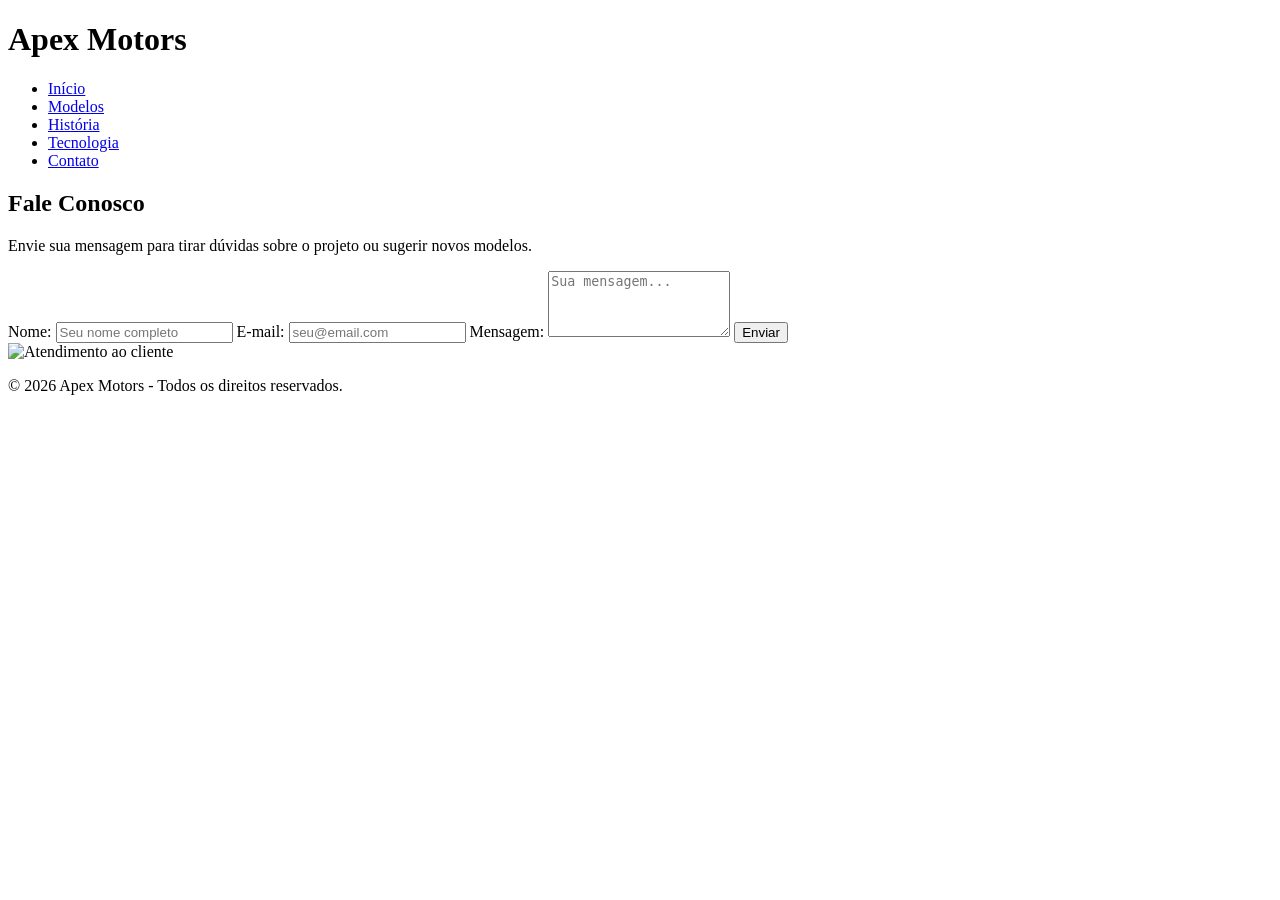
==== contato.html @ ff783eea "Add files via upload Publicando site." ====
<!DOCTYPE html>
<html lang="pt-BR">
<head>
  <meta charset="UTF-8">
  <meta name="viewport" content="width=device-width, initial-scale=1.0">
  <title>Contato - Apex Motors</title>
  <link rel="stylesheet" href="css/style.css">
</head>
<body>
  <header>
    <h1>Apex Motors</h1>
    <nav>
      <ul>
        <li><a href="index.html">Início</a></li>
        <li><a href="modelos.html">Modelos</a></li>
        <li><a href="historia.html">História</a></li>
        <li><a href="tecnologia.html">Tecnologia</a></li>
        <li><a href="contato.html">Contato</a></li>
      </ul>
    </nav>
  </header>

  <main>
    <section>
      <h2>Fale Conosco</h2>
      <p>Envie sua mensagem para tirar dúvidas sobre o projeto ou sugerir novos modelos.</p>
      <form action="#" method="post">
        <label for="nome">Nome:</label>
        <input type="text" id="nome" name="nome" placeholder="Seu nome completo" required>
        
        <label for="email">E-mail:</label>
        <input type="email" id="email" name="email" placeholder="seu@email.com" required>
        
        <label for="mensagem">Mensagem:</label>
        <textarea id="mensagem" name="mensagem" rows="4" placeholder="Sua mensagem..." required></textarea>
        
        <button type="submit">Enviar</button>
      </form>
      <img src="image/fundo.jpg" alt="Atendimento ao cliente">
    </section>
  </main>

  <footer>
    <p>&copy; 2026 Apex Motors - Todos os direitos reservados.</p>
  </footer>
</body>
</html>
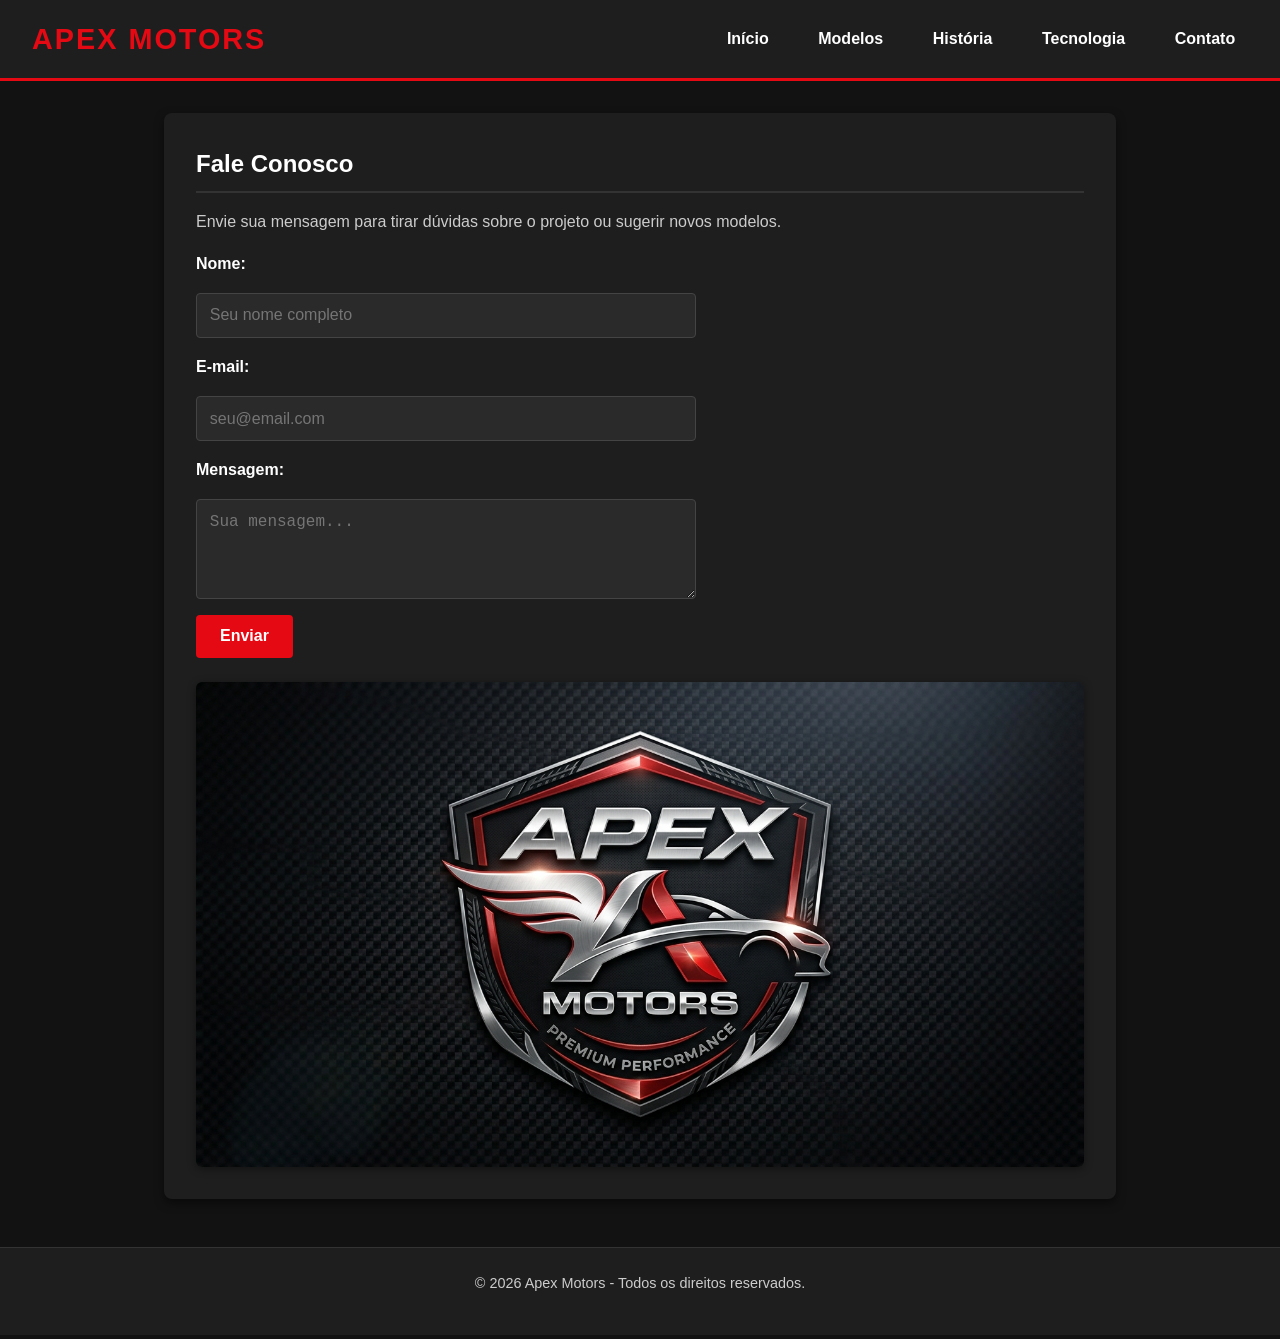
==== commit 2f7c4e3e: "Update contato.html" ====
--- a/contato.html
+++ b/contato.html
@@ -4,7 +4,7 @@
   <meta charset="UTF-8">
   <meta name="viewport" content="width=device-width, initial-scale=1.0">
   <title>Contato - Apex Motors</title>
-  <link rel="stylesheet" href="css/style.css">
+  <link rel="stylesheet" href="style.css">
 </head>
 <body>
   <header>
@@ -36,7 +36,7 @@
         
         <button type="submit">Enviar</button>
       </form>
-      <img src="image/fundo.jpg" alt="Atendimento ao cliente">
+      <img src="fundo.jpg" alt="Atendimento ao cliente">
     </section>
   </main>
 
--- a/style.css
+++ b/style.css
@@ -0,0 +1,154 @@
+/* Estilos Gerais */
+* {
+  margin: 0;
+  padding: 0;
+  box-sizing: border-box;
+}
+
+body {
+  font-family: 'Segoe UI', Tahoma, Geneva, Verdana, sans-serif;
+  line-height: 1.6;
+  background-color: #121212;
+  color: #e0e0e0;
+}
+
+header {
+  background-color: #1e1e1e;
+  border-bottom: 3px solid #e50914;
+  padding: 1rem 2rem;
+  display: flex;
+  justify-content: space-between;
+  align-items: center;
+  flex-wrap: wrap;
+}
+
+header h1 {
+  color: #e50914;
+  font-size: 1.8rem;
+  text-transform: uppercase;
+  letter-spacing: 2px;
+}
+
+nav ul {
+  list-style: none;
+  display: flex;
+  gap: 1.5rem;
+}
+
+nav a {
+  color: #ffffff;
+  text-decoration: none;
+  font-weight: 600;
+  padding: 0.5rem 0.8rem;
+  border-radius: 4px;
+  transition: background-color 0.3s ease, color 0.3s ease;
+}
+
+nav a:hover {
+  background-color: #e50914;
+  color: #ffffff;
+}
+
+main {
+  max-width: 1000px;
+  margin: 2rem auto;
+  padding: 0 1.5rem;
+}
+
+section {
+  background-color: #1e1e1e;
+  padding: 2rem;
+  border-radius: 8px;
+  box-shadow: 0 4px 10px rgba(0, 0, 0, 0.5);
+  margin-bottom: 2rem;
+}
+
+h2 {
+  color: #ffffff;
+  margin-bottom: 1rem;
+  border-bottom: 2px solid #333;
+  padding-bottom: 0.5rem;
+}
+
+h3 {
+  color: #e50914;
+  margin-top: 1.2rem;
+  margin-bottom: 0.5rem;
+}
+
+p {
+  margin-bottom: 1rem;
+  color: #cccccc;
+}
+
+article {
+  background-color: #2a2a2a;
+  padding: 1rem 1.5rem;
+  border-left: 4px solid #e50914;
+  margin-bottom: 1.2rem;
+  border-radius: 0 4px 4px 0;
+}
+
+img {
+  max-width: 100%;
+  height: auto;
+  border-radius: 6px;
+  margin-top: 1.5rem;
+  display: block;
+  box-shadow: 0 2px 8px rgba(0,0,0,0.4);
+}
+
+/* Formulário de Contato */
+form {
+  display: flex;
+  flex-direction: column;
+  gap: 1rem;
+  max-width: 500px;
+}
+
+label {
+  font-weight: bold;
+  color: #ffffff;
+}
+
+input, textarea {
+  width: 100%;
+  padding: 0.8rem;
+  border: 1px solid #444;
+  border-radius: 4px;
+  background-color: #2a2a2a;
+  color: #ffffff;
+  font-size: 1rem;
+}
+
+input:focus, textarea:focus {
+  outline: none;
+  border-color: #e50914;
+}
+
+button {
+  background-color: #e50914;
+  color: #ffffff;
+  border: none;
+  padding: 0.8rem 1.5rem;
+  font-size: 1rem;
+  font-weight: bold;
+  border-radius: 4px;
+  cursor: pointer;
+  transition: background-color 0.3s ease;
+  width: fit-content;
+}
+
+button:hover {
+  background-color: #b20710;
+}
+
+footer {
+  text-align: center;
+  padding: 1.5rem;
+  background-color: #1e1e1e;
+  border-top: 1px solid #333;
+  color: #888888;
+  font-size: 0.9rem;
+  margin-top: 3rem;
+}
